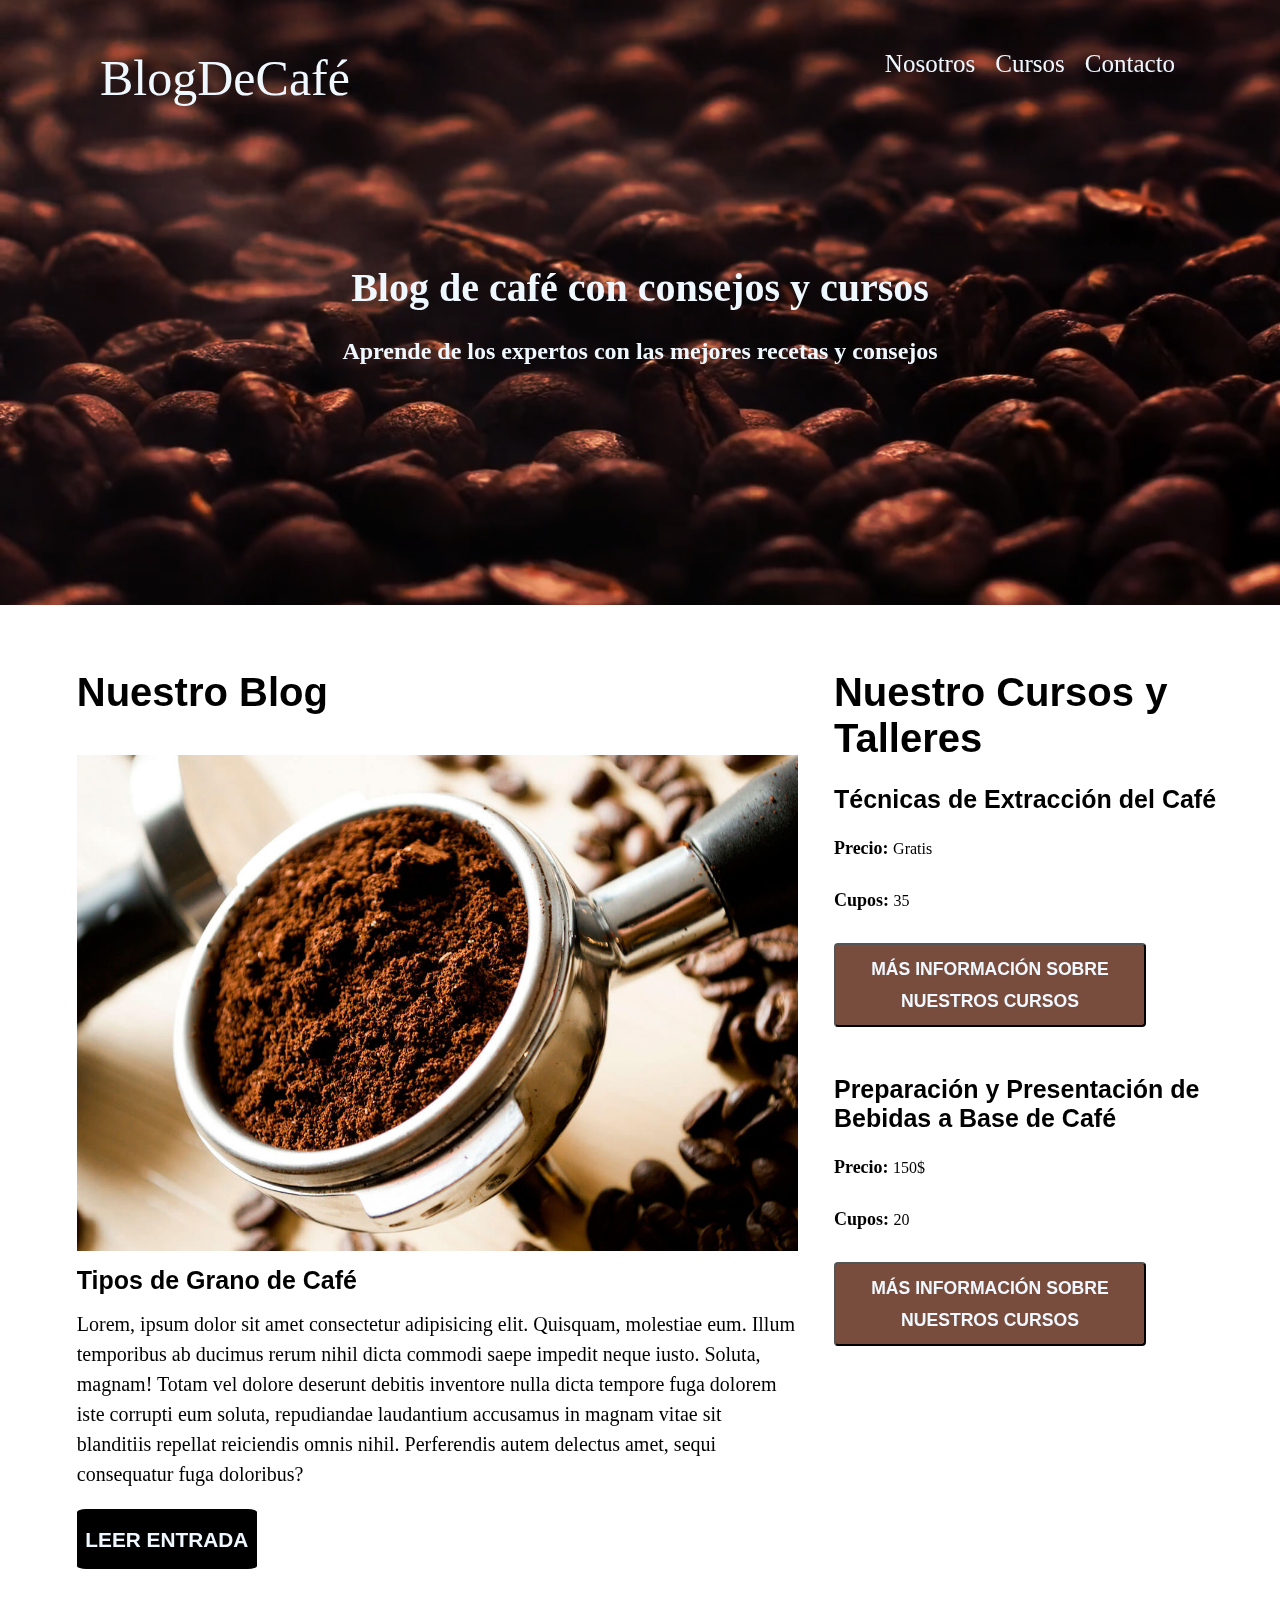
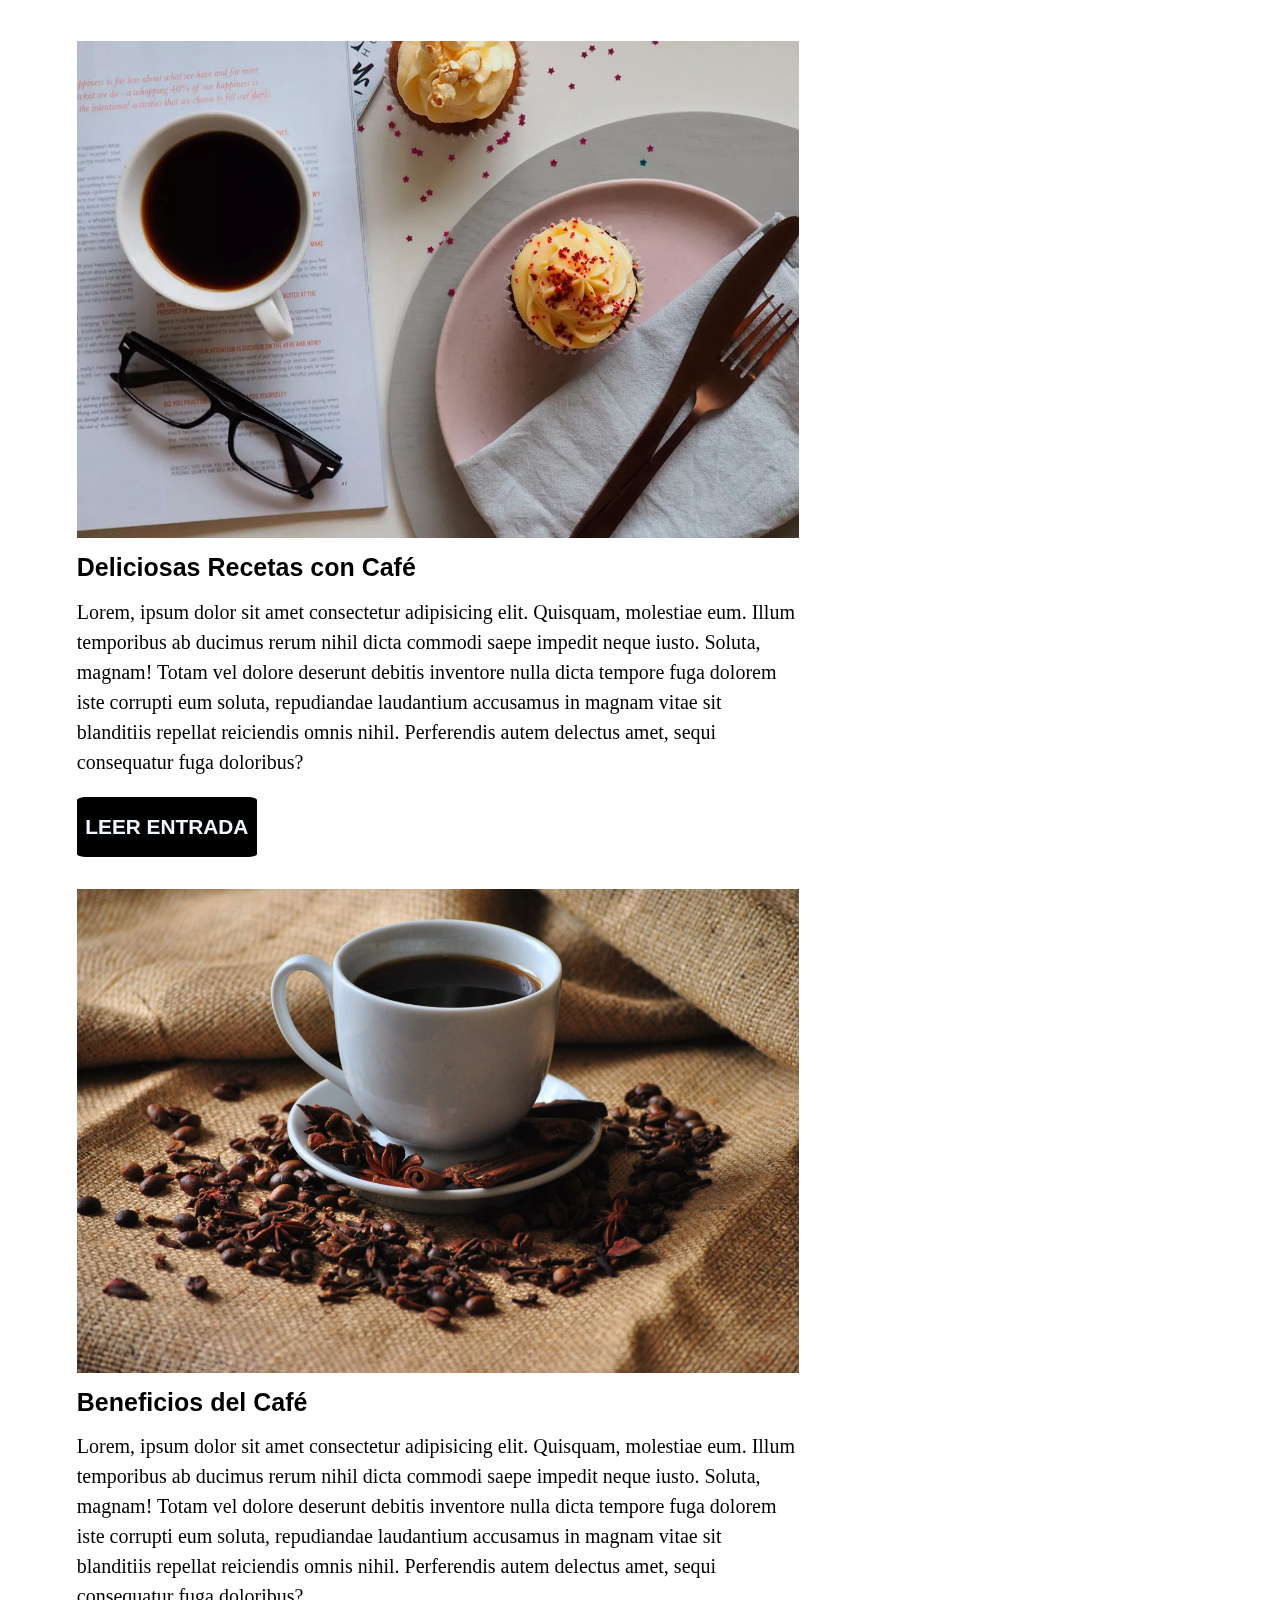
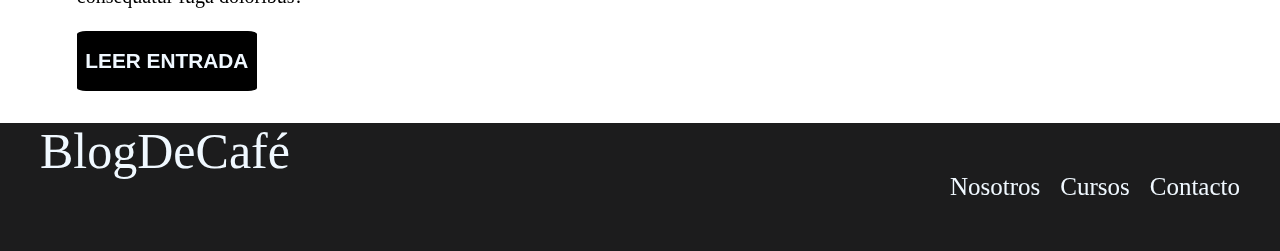
==== index.html @ a0ed8967 "Add files via upload" ====
<!DOCTYPE html>
<html lang="en">
<head>
    <meta charset="UTF-8">
    <meta http-equiv="X-UA-Compatible" content="IE=edge">
    <meta name="viewport" content="width=device-width, initial-scale=1.0">
    <link rel="stylesheet" href="/normalize.css">
    <link rel="stylesheet" href="/Style.css">
    <link rel="icon" href="/Images/a927c9909e63c6cbff15a695991bc30c.png">
    <title>CafeBlog</title>
</head>
<body>
    <section class="principal">
        <video muted autoplay loop>
            <source src="/Images/Bucle_Background.mp4"
            type="video/mp4">
        </video>
        <div class="capa"></div>
        <header>
            <a href="#home"><p id="home">BlogDeCafé</p></a>
            <nav>
                <ul>
                    <a href="/nosotros.html"><li>Nosotros</li></a>
                    <a href="/cursos.html"><li>Cursos</li></a>
                    <li>Contacto</li>
                </ul>
            </nav>
        </header>
        <section>
            <h1>Blog de café con consejos y cursos</h1>
            <h2>Aprende de los expertos con las mejores recetas y consejos</h2>
        </section>
    </section>
    <main class="caja">
        <article class="articulo">
            <div class="columna-imagen">
                <h2>Nuestro Blog</h2>
                <img src="/Images/post1.png" alt="Imagen 1">
                <h3>Tipos de Grano de Café</h3>
                <p>Lorem, ipsum dolor sit amet consectetur adipisicing elit. Quisquam, molestiae eum. Illum temporibus ab ducimus rerum nihil dicta commodi saepe impedit neque iusto. Soluta, magnam! Totam vel dolore deserunt debitis inventore nulla dicta tempore fuga dolorem iste corrupti eum soluta, repudiandae laudantium accusamus in magnam vitae sit blanditiis repellat reiciendis omnis nihil. Perferendis autem delectus amet, sequi consequatur fuga doloribus?</p>
                <button class="button">LEER ENTRADA</button>
            </div>
            <div class="columna-descripcion">
                <h2>Nuestro Cursos y Talleres</h2>
                    <ul class="list-cursos">
                        <li class="curso">
                            <h4>Técnicas de Extracción del Café</h4>
                            <div class="info">
                                <p>Precio: </p>
                                <span>Gratis</span> <br>
                            </div>
                            <div class="info">
                                <p>Cupos: </p>
                                <span>35</span>
                            </div>
                            <button>MÁS INFORMACIÓN SOBRE NUESTROS CURSOS</button>
                        </li>
                        <li class="curso">
                            <h4>Preparación y Presentación de Bebidas a Base de Café</h4>
                            <div class="info">
                                <p>Precio: </p>
                                <span>150$</span> <br>
                            </div>
                            <div class="info">
                                <p>Cupos: </p>
                                <span>20</span>
                            </div>
                            <button>MÁS INFORMACIÓN SOBRE NUESTROS CURSOS</button>
                        </li>
                    </ul>
            </div>
        </article>
        <article class="articulo-two">
            <div class="columna-imagen">
                <img src="/Images/post2.png" alt="Imagen 1">
                <h3>Deliciosas Recetas con Café</h3>
                <p>Lorem, ipsum dolor sit amet consectetur adipisicing elit. Quisquam, molestiae eum. Illum temporibus ab ducimus rerum nihil dicta commodi saepe impedit neque iusto. Soluta, magnam! Totam vel dolore deserunt debitis inventore nulla dicta tempore fuga dolorem iste corrupti eum soluta, repudiandae laudantium accusamus in magnam vitae sit blanditiis repellat reiciendis omnis nihil. Perferendis autem delectus amet, sequi consequatur fuga doloribus?</p>
                <button class="button">LEER ENTRADA</button>
            </div>
        </article>
        <article class="articulo-three">
            <div class="columna-imagen">
                <img src="/Images/Post3.jpg" alt="Imagen 1">
                <h3>Beneficios del Café</h3>
                <p>Lorem, ipsum dolor sit amet consectetur adipisicing elit. Quisquam, molestiae eum. Illum temporibus ab ducimus rerum nihil dicta commodi saepe impedit neque iusto. Soluta, magnam! Totam vel dolore deserunt debitis inventore nulla dicta tempore fuga dolorem iste corrupti eum soluta, repudiandae laudantium accusamus in magnam vitae sit blanditiis repellat reiciendis omnis nihil. Perferendis autem delectus amet, sequi consequatur fuga doloribus?</p>
                <button class="button">LEER ENTRADA</button>
            </div>
        </article>
    </main>
    <footer>
        <a href="#home"><p>BlogDeCafé</p></a>
        <ul>
            <a href="/nosotros.html"><li>Nosotros</li></a>
            <a href="/cursos.html"><li>Cursos</li></a>
    <li>Contacto</li>
        </ul>
    </footer>
</body>
</html>
---- Style.css ----
.principal{
    color: aliceblue;
    width: 100%;
    height: 605px;
    position: relative;
}
.principal video{
    position: absolute;
    top: 0;
    left: 0;
    right: 0;
    width: 100%;
    height: 100%;
    object-fit: cover;
}

.capa{
    position:absolute;
    top: 0;
    left: 0;
    right: 0;
    width: 100%;
    height: 100%;
    background:#1c1c1d;
    opacity: 0.5;
    mix-blend-mode: overlay;
}

.principal header{
    position: relative;
    z-index: 2;
    text-align: center;
    display: flex;
    justify-content: space-between;
    align-items: start;
    padding:50px 100px 0 100px;

}

.principal nav ul{
    display: flex;
    list-style: none;
    justify-content: space-between;
}

.principal nav ul li{
    font-size: 25px;
    width: 100px;
}

.principal nav ul li:hover {
    color: #8B4513;
    user-select: none;
    cursor: pointer;

}

.principal header p{
    font-size: 50px;

}

.principal section{
    position: absolute;
    top: 50%;
    left: 50%;
    transform: translate(-50%, -50%);
    text-align: center;
}

.principal section h1{
    font-size: 40px;
}

.principal section h2{
    font-family: 'Secular One', sans-serif;
    font-family: 'Source Serif Pro', serif;
}

.caja{
    padding-left: 6%;
    padding-top:5%;
    display: flex;
    flex-wrap: wrap;
}

.articulo{
    display: flex;
    flex-grow: 1;
    padding-bottom: 40px;
}

.columna-imagen{
    flex-basis: 100%;
    display: flex;
    flex-wrap: wrap;
    flex-direction: column;
    padding-right: 3%;
}

.columna-imagen h2{
    font-size: 40px;
    padding-bottom: 40px;
    font-family: sans-serif;
}

.columna-imagen img{
    width: 100%;
    padding-bottom: 15px;   
}

.columna-imagen h3{
    font-size: 25px;
    font-family: sans-serif;
    padding-bottom: 15px;
}

.columna-imagen p{
    font-size: 20px;
    line-height: 1.5;
    margin: 0 0 1em;
}

.button{
    background-color: black;
    color: aliceblue;
    height: 60px;
    text-align: center;
    width: 180px;
    font-size: 1.3rem;
    font-family: 'Inter', sans-serif;
    font-family: 'Roboto', sans-serif;
    font-family: 'Roboto Mono', monospace;
    font-family: 'Secular One', sans-serif;
    font-family: 'Source Serif Pro', serif;
    font-family: 'Ubuntu', sans-serif;
    text-transform: uppercase;
    font-weight: 700;
    margin-bottom: 2rem;
    border: none;
    padding: 0.5rem;
    border-radius: 5%;
}


.columna-descripcion{
    flex-basis: 60%;
}

.columna-descripcion h2{
    font-size: 40px;
    padding-bottom: 1.5rem;
    font-family: sans-serif;
}

.curso{
    list-style: none;
    text-align: start;
}

.curso h4{
    font-size: 25px;
    font-family: sans-serif;
    margin-bottom: 1.5rem;
}

.curso p{
    display: inline;
    font-size: 18px;
    font-weight: bold;
}

.info{
    margin-bottom:2rem;
}

.curso button{
    width: 19.5rem;
    line-height: 2rem;
    height: auto;
    text-align: center;
    background-color: #794d3d;
    color: aliceblue;
    border-radius: 4px;
    font-family: sans-serif;
    font-weight: bold;
    font-size: 1.1rem;
    padding: 0.5rem;
    margin-bottom: 3rem;
}

.articulo-two{
    width: 61.9%;
}
.articulo-three{
    width: 61.9%;
}

footer{
    display: flex;
    width: 100%;
    height: 8rem;
    color: aliceblue;
    background-color: #1c1c1d;
    justify-content: space-between;
}

footer p{
    margin: 0;
    margin-left: 40px;
    align-self: center;
    font-size:50px;

}

a{
    text-decoration: none;
    color: inherit;
}

footer ul{
    display: flex;
    list-style: none;
    margin: 0;
    align-self: center;
    margin-right: 40px;
    justify-content: space-between;
}


footer ul li{
    font-size: 25px;
    margin-left: 20px;
}

footer ul li:hover {
    color:#8B4513;
    user-select: none;
    cursor: pointer;

}

body::-webkit-scrollbar{
    width: 0;
    height: 0;
}

.us{
    position: relative;
    bottom: 0;
    color: aliceblue;
    width: 100%;
    height: 30rem;
    display: flex;
}

.nosotros-tittle{
    width: 100%;
    height: 8rem;
    color:#1c1c1d;
    font-size: 2rem;
    font-family: sans-serif;
    display: flex;
    align-items: center;
    justify-content: center;
}
.us div{
    color: #1c1c1d;
    flex-basis: 50%;
}
.us :nth-child(1){
    padding-left: 2rem;
}

.us :nth-child(2){
    padding-left: 1.5rem;
    padding-right: 3rem;
    padding-top: 1.5rem;
    font-size: 1.1rem;
    line-height: 1.5;
    margin-top: 1rem;
    margin-bottom: 1rem;
}

.curso-one{
    width: 80%;
    height: 30rem;
    display: flex;
    justify-content: space-around;
    margin: 5rem;
}

.main-curso h2{
    font-size: 2rem;
    display: flex;
    justify-content: center;
    align-items: center;
    height: 7rem;
    font-family: sans-serif;

}

.curso-one__img{
    flex-basis: 42%;
}

.curso-one__img img{
    height: 100%;
    width: auto;
}

.curso-one__inf{
    flex-basis: 70%;
    padding: 1.5rem;
}

.curso-one__inf h3{
    font-family: sans-serif;
    font-size: 1.6rem;
}

.inf{
    display: flex;
    margin: 2rem;
    margin-left: 0;
}

.inf p{
    margin-right: 0.3rem;
}
.inf span{
    font-weight: bold;
}

#text{
    display: block;
    margin-block-start: 1em;
    margin-block-end: 1em;
    margin-inline-start: 0px;
    margin-inline-end: 0px;
    font-size: 1rem;
}





















@media (max-width: 768px){
    .principal header{
        display: block;
        text-align: center;
    }
    .principal section{
        display: block;
        text-align: center;
    }
    .articulo{
        display: block;
    }
    .articulo-two{
        display: block;
    }
    .articulo-three{
        display: block;
    }
    .principal video{
        text-align: center;
    }
    footer{
        display: block;
    }
    .us{
        display: inline-block;
        padding: 0;
        margin: 0;
    }
    .us :nth-child(1){
        padding-left: 1rem;
        padding-right: 1rem;
    }

    .us :nth-child(2){
        padding-left: 1rem;
        padding-right: 1rem;
        padding-bottom: 3rem;
    }
    .curso-one{
        display:inline-block
    }
}

@media(max-width:430px){
    .curso button{
        width: 90%;
    }
}

@media(max-width: 320px){
    .principal video{
        width: 370px;
    }
    .capa{
        width: 370px;
    }
}
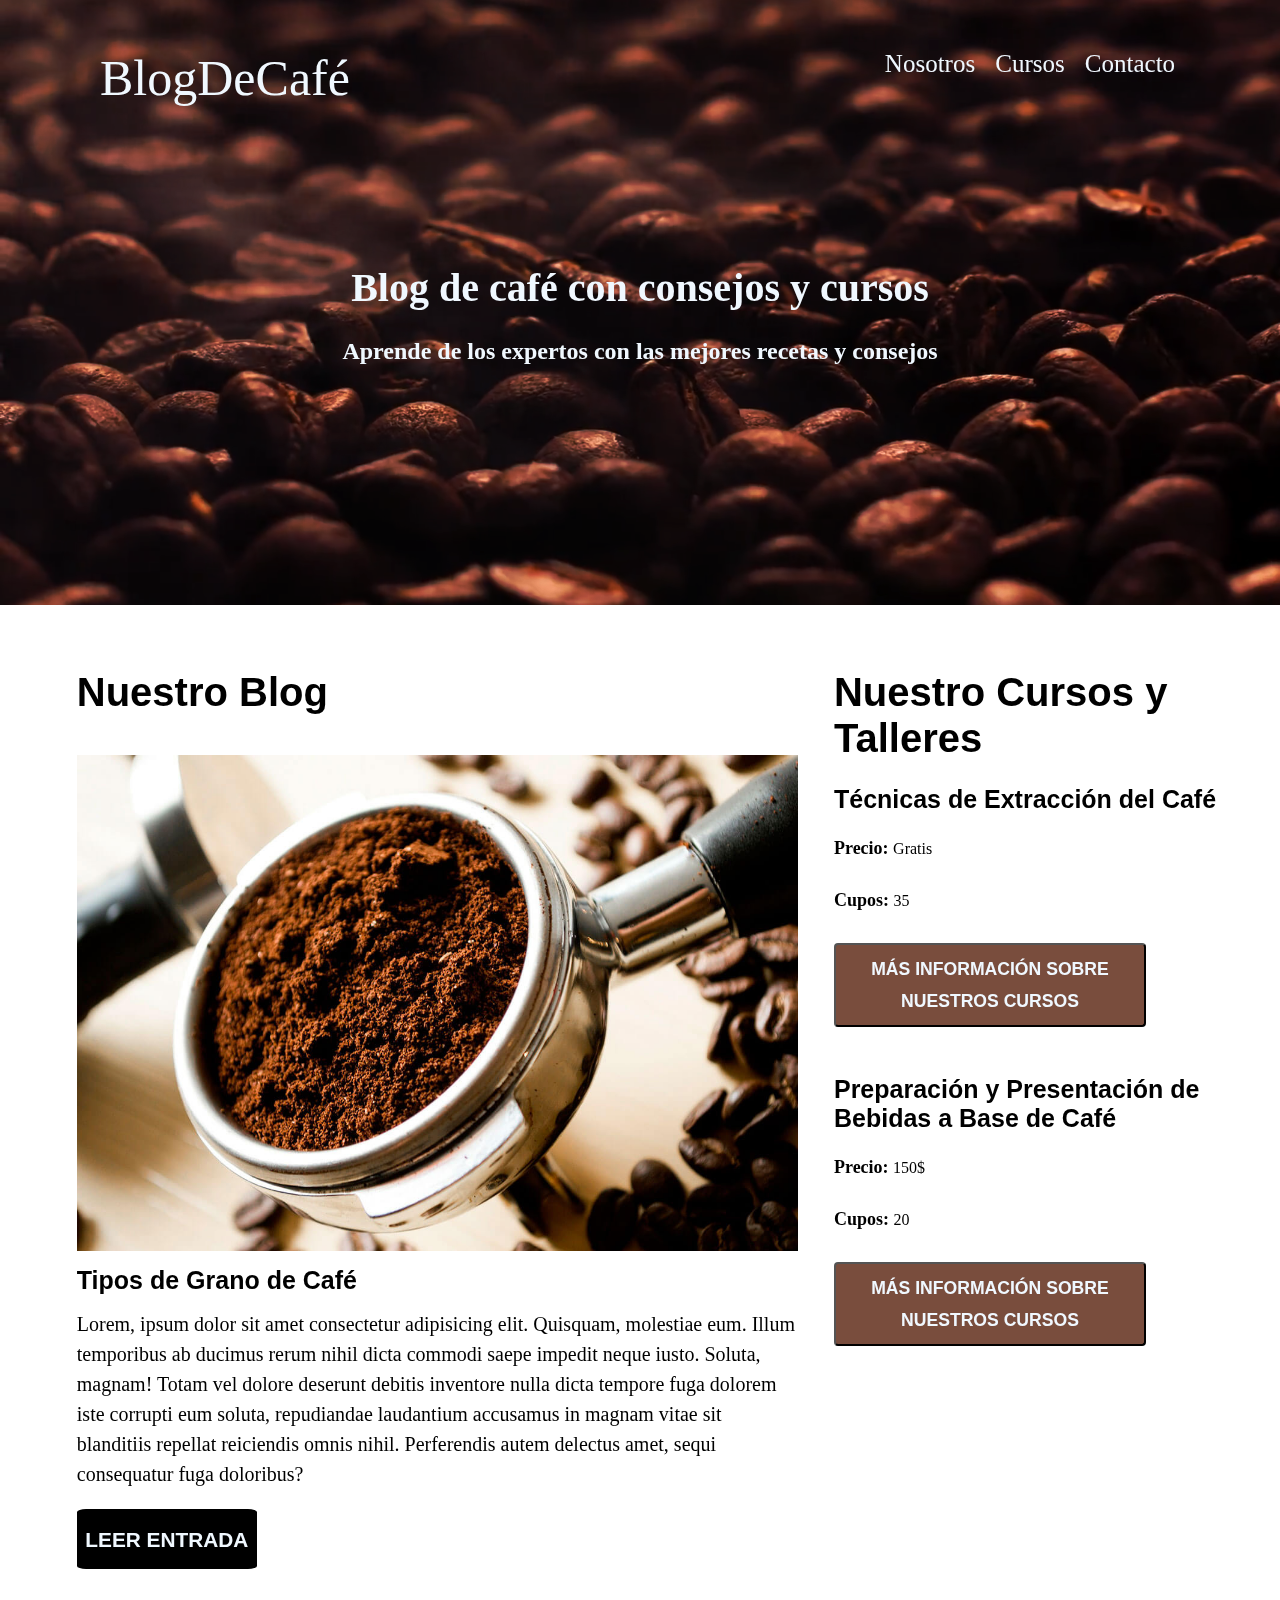
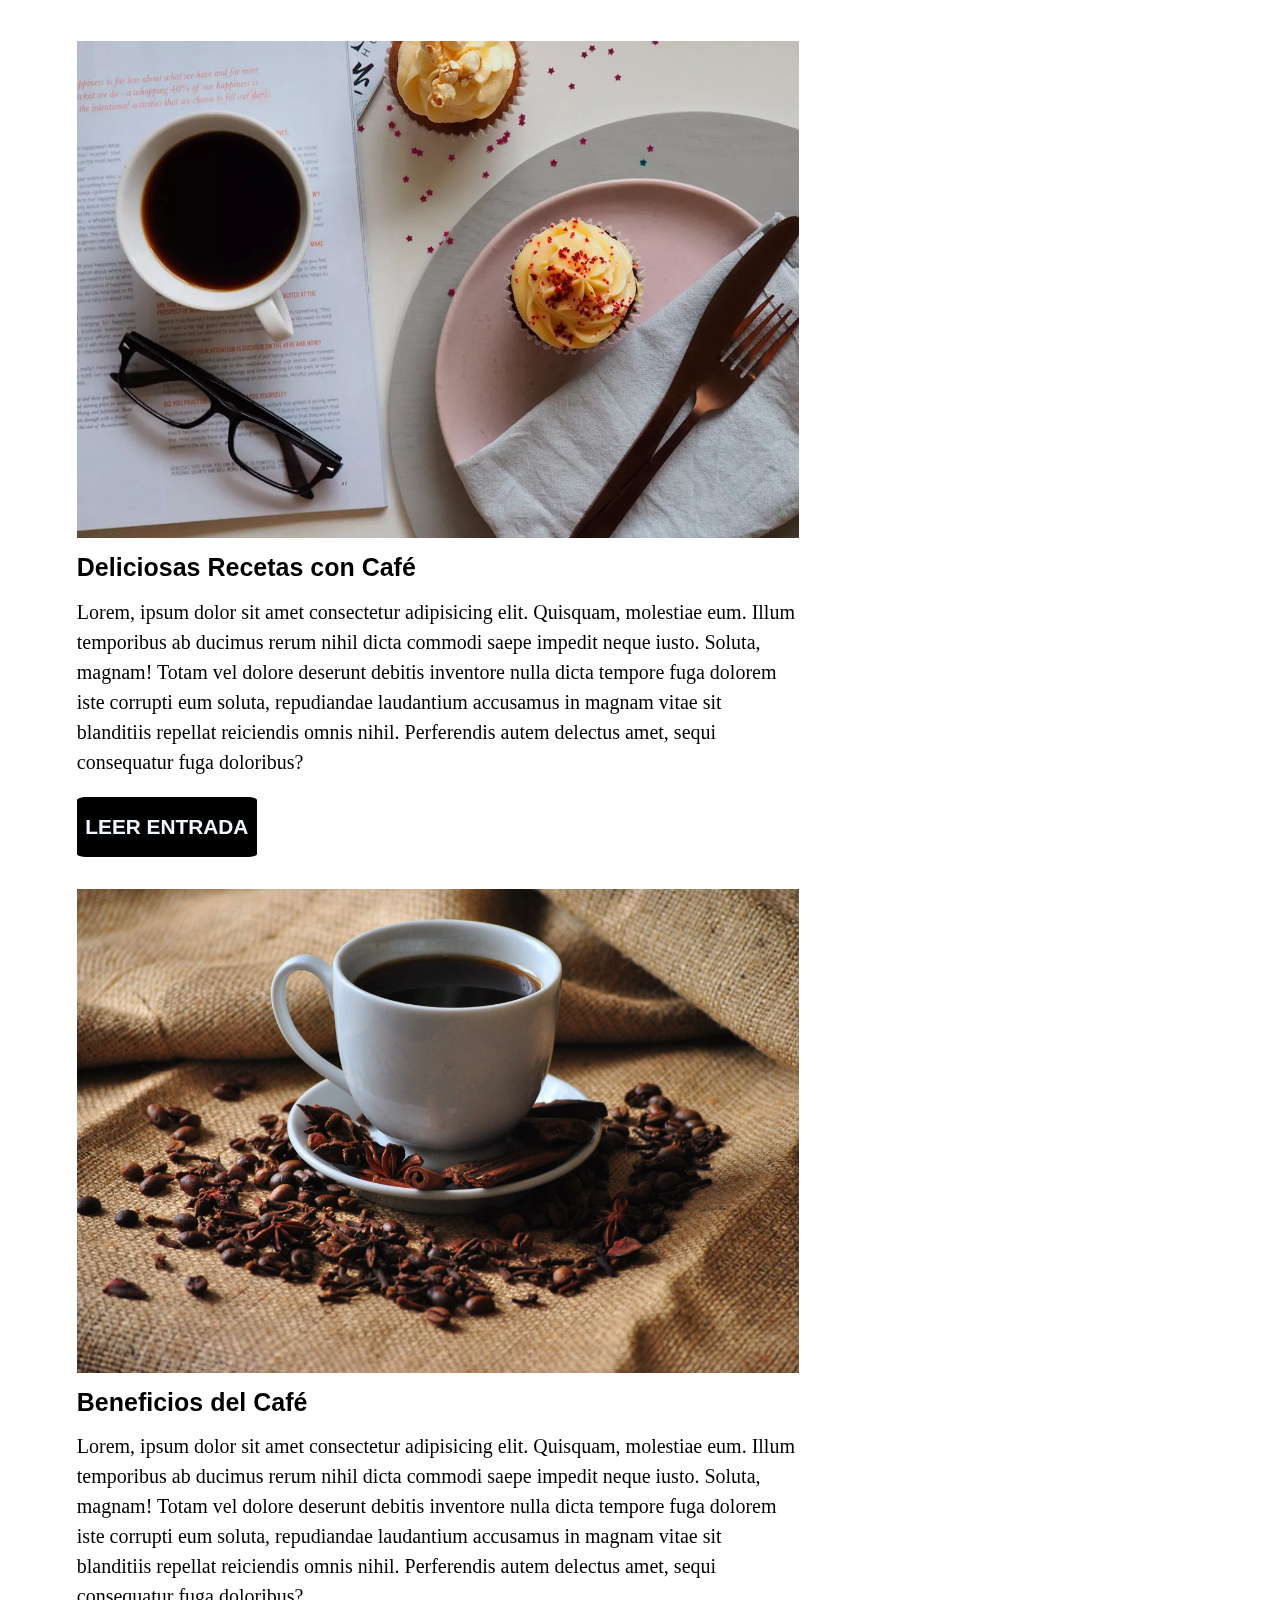
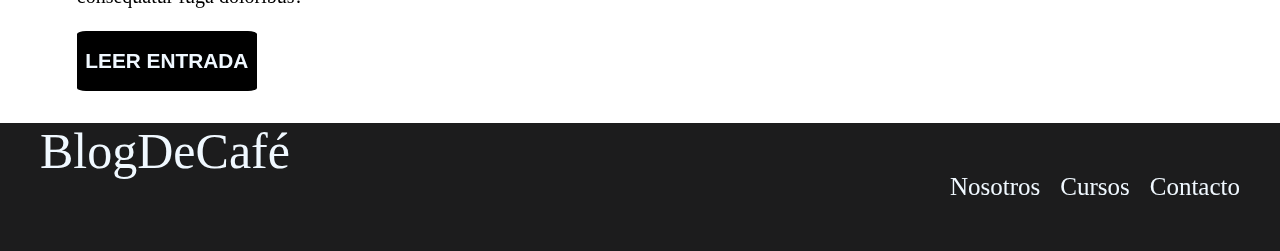
==== commit f5729124: "Update index.html" ====
--- a/index.html
+++ b/index.html
@@ -5,7 +5,7 @@
     <meta http-equiv="X-UA-Compatible" content="IE=edge">
     <meta name="viewport" content="width=device-width, initial-scale=1.0">
     <link rel="stylesheet" href="/normalize.css">
-    <link rel="stylesheet" href="/Style.css">
+    <link rel="stylesheet" href="/style.css">
     <link rel="icon" href="/Images/a927c9909e63c6cbff15a695991bc30c.png">
     <title>CafeBlog</title>
 </head>
--- a/style.css
+++ b/style.css
@@ -0,0 +1,421 @@
+.principal{
+    color: aliceblue;
+    width: 100%;
+    height: 605px;
+    position: relative;
+}
+.principal video{
+    position: absolute;
+    top: 0;
+    left: 0;
+    right: 0;
+    width: 100%;
+    height: 100%;
+    object-fit: cover;
+}
+
+.capa{
+    position:absolute;
+    top: 0;
+    left: 0;
+    right: 0;
+    width: 100%;
+    height: 100%;
+    background:#1c1c1d;
+    opacity: 0.5;
+    mix-blend-mode: overlay;
+}
+
+.principal header{
+    position: relative;
+    z-index: 2;
+    text-align: center;
+    display: flex;
+    justify-content: space-between;
+    align-items: start;
+    padding:50px 100px 0 100px;
+
+}
+
+.principal nav ul{
+    display: flex;
+    list-style: none;
+    justify-content: space-between;
+}
+
+.principal nav ul li{
+    font-size: 25px;
+    width: 100px;
+}
+
+.principal nav ul li:hover {
+    color: #8B4513;
+    user-select: none;
+    cursor: pointer;
+
+}
+
+.principal header p{
+    font-size: 50px;
+
+}
+
+.principal section{
+    position: absolute;
+    top: 50%;
+    left: 50%;
+    transform: translate(-50%, -50%);
+    text-align: center;
+}
+
+.principal section h1{
+    font-size: 40px;
+}
+
+.principal section h2{
+    font-family: 'Secular One', sans-serif;
+    font-family: 'Source Serif Pro', serif;
+}
+
+.caja{
+    padding-left: 6%;
+    padding-top:5%;
+    display: flex;
+    flex-wrap: wrap;
+}
+
+.articulo{
+    display: flex;
+    flex-grow: 1;
+    padding-bottom: 40px;
+}
+
+.columna-imagen{
+    flex-basis: 100%;
+    display: flex;
+    flex-wrap: wrap;
+    flex-direction: column;
+    padding-right: 3%;
+}
+
+.columna-imagen h2{
+    font-size: 40px;
+    padding-bottom: 40px;
+    font-family: sans-serif;
+}
+
+.columna-imagen img{
+    width: 100%;
+    padding-bottom: 15px;   
+}
+
+.columna-imagen h3{
+    font-size: 25px;
+    font-family: sans-serif;
+    padding-bottom: 15px;
+}
+
+.columna-imagen p{
+    font-size: 20px;
+    line-height: 1.5;
+    margin: 0 0 1em;
+}
+
+.button{
+    background-color: black;
+    color: aliceblue;
+    height: 60px;
+    text-align: center;
+    width: 180px;
+    font-size: 1.3rem;
+    font-family: 'Inter', sans-serif;
+    font-family: 'Roboto', sans-serif;
+    font-family: 'Roboto Mono', monospace;
+    font-family: 'Secular One', sans-serif;
+    font-family: 'Source Serif Pro', serif;
+    font-family: 'Ubuntu', sans-serif;
+    text-transform: uppercase;
+    font-weight: 700;
+    margin-bottom: 2rem;
+    border: none;
+    padding: 0.5rem;
+    border-radius: 5%;
+}
+
+
+.columna-descripcion{
+    flex-basis: 60%;
+}
+
+.columna-descripcion h2{
+    font-size: 40px;
+    padding-bottom: 1.5rem;
+    font-family: sans-serif;
+}
+
+.curso{
+    list-style: none;
+    text-align: start;
+}
+
+.curso h4{
+    font-size: 25px;
+    font-family: sans-serif;
+    margin-bottom: 1.5rem;
+}
+
+.curso p{
+    display: inline;
+    font-size: 18px;
+    font-weight: bold;
+}
+
+.info{
+    margin-bottom:2rem;
+}
+
+.curso button{
+    width: 19.5rem;
+    line-height: 2rem;
+    height: auto;
+    text-align: center;
+    background-color: #794d3d;
+    color: aliceblue;
+    border-radius: 4px;
+    font-family: sans-serif;
+    font-weight: bold;
+    font-size: 1.1rem;
+    padding: 0.5rem;
+    margin-bottom: 3rem;
+}
+
+.articulo-two{
+    width: 61.9%;
+}
+.articulo-three{
+    width: 61.9%;
+}
+
+footer{
+    display: flex;
+    width: 100%;
+    height: 8rem;
+    color: aliceblue;
+    background-color: #1c1c1d;
+    justify-content: space-between;
+}
+
+footer p{
+    margin: 0;
+    margin-left: 40px;
+    align-self: center;
+    font-size:50px;
+
+}
+
+a{
+    text-decoration: none;
+    color: inherit;
+}
+
+footer ul{
+    display: flex;
+    list-style: none;
+    margin: 0;
+    align-self: center;
+    margin-right: 40px;
+    justify-content: space-between;
+}
+
+
+footer ul li{
+    font-size: 25px;
+    margin-left: 20px;
+}
+
+footer ul li:hover {
+    color:#8B4513;
+    user-select: none;
+    cursor: pointer;
+
+}
+
+body::-webkit-scrollbar{
+    width: 0;
+    height: 0;
+}
+
+.us{
+    position: relative;
+    bottom: 0;
+    color: aliceblue;
+    width: 100%;
+    height: 30rem;
+    display: flex;
+}
+
+.nosotros-tittle{
+    width: 100%;
+    height: 8rem;
+    color:#1c1c1d;
+    font-size: 2rem;
+    font-family: sans-serif;
+    display: flex;
+    align-items: center;
+    justify-content: center;
+}
+.us div{
+    color: #1c1c1d;
+    flex-basis: 50%;
+}
+.us :nth-child(1){
+    padding-left: 2rem;
+}
+
+.us :nth-child(2){
+    padding-left: 1.5rem;
+    padding-right: 3rem;
+    padding-top: 1.5rem;
+    font-size: 1.1rem;
+    line-height: 1.5;
+    margin-top: 1rem;
+    margin-bottom: 1rem;
+}
+
+.curso-one{
+    width: 80%;
+    height: 30rem;
+    display: flex;
+    justify-content: space-around;
+    margin: 5rem;
+}
+
+.main-curso h2{
+    font-size: 2rem;
+    display: flex;
+    justify-content: center;
+    align-items: center;
+    height: 7rem;
+    font-family: sans-serif;
+
+}
+
+.curso-one__img{
+    flex-basis: 42%;
+}
+
+.curso-one__img img{
+    height: 100%;
+    width: auto;
+}
+
+.curso-one__inf{
+    flex-basis: 70%;
+    padding: 1.5rem;
+}
+
+.curso-one__inf h3{
+    font-family: sans-serif;
+    font-size: 1.6rem;
+}
+
+.inf{
+    display: flex;
+    margin: 2rem;
+    margin-left: 0;
+}
+
+.inf p{
+    margin-right: 0.3rem;
+}
+.inf span{
+    font-weight: bold;
+}
+
+#text{
+    display: block;
+    margin-block-start: 1em;
+    margin-block-end: 1em;
+    margin-inline-start: 0px;
+    margin-inline-end: 0px;
+    font-size: 1rem;
+}
+
+
+
+
+
+
+
+
+
+
+
+
+
+
+
+
+
+
+
+
+
+@media (max-width: 768px){
+    .principal header{
+        display: block;
+        text-align: center;
+    }
+    .principal section{
+        display: block;
+        text-align: center;
+    }
+    .articulo{
+        display: block;
+    }
+    .articulo-two{
+        display: block;
+    }
+    .articulo-three{
+        display: block;
+    }
+    .principal video{
+        text-align: center;
+    }
+    footer{
+        display: block;
+    }
+    .us{
+        display: inline-block;
+        padding: 0;
+        margin: 0;
+    }
+    .us :nth-child(1){
+        padding-left: 1rem;
+        padding-right: 1rem;
+    }
+
+    .us :nth-child(2){
+        padding-left: 1rem;
+        padding-right: 1rem;
+        padding-bottom: 3rem;
+    }
+    .curso-one{
+        display:inline-block
+    }
+}
+
+@media(max-width:430px){
+    .curso button{
+        width: 90%;
+    }
+}
+
+@media(max-width: 320px){
+    .principal video{
+        width: 370px;
+    }
+    .capa{
+        width: 370px;
+    }
+}
